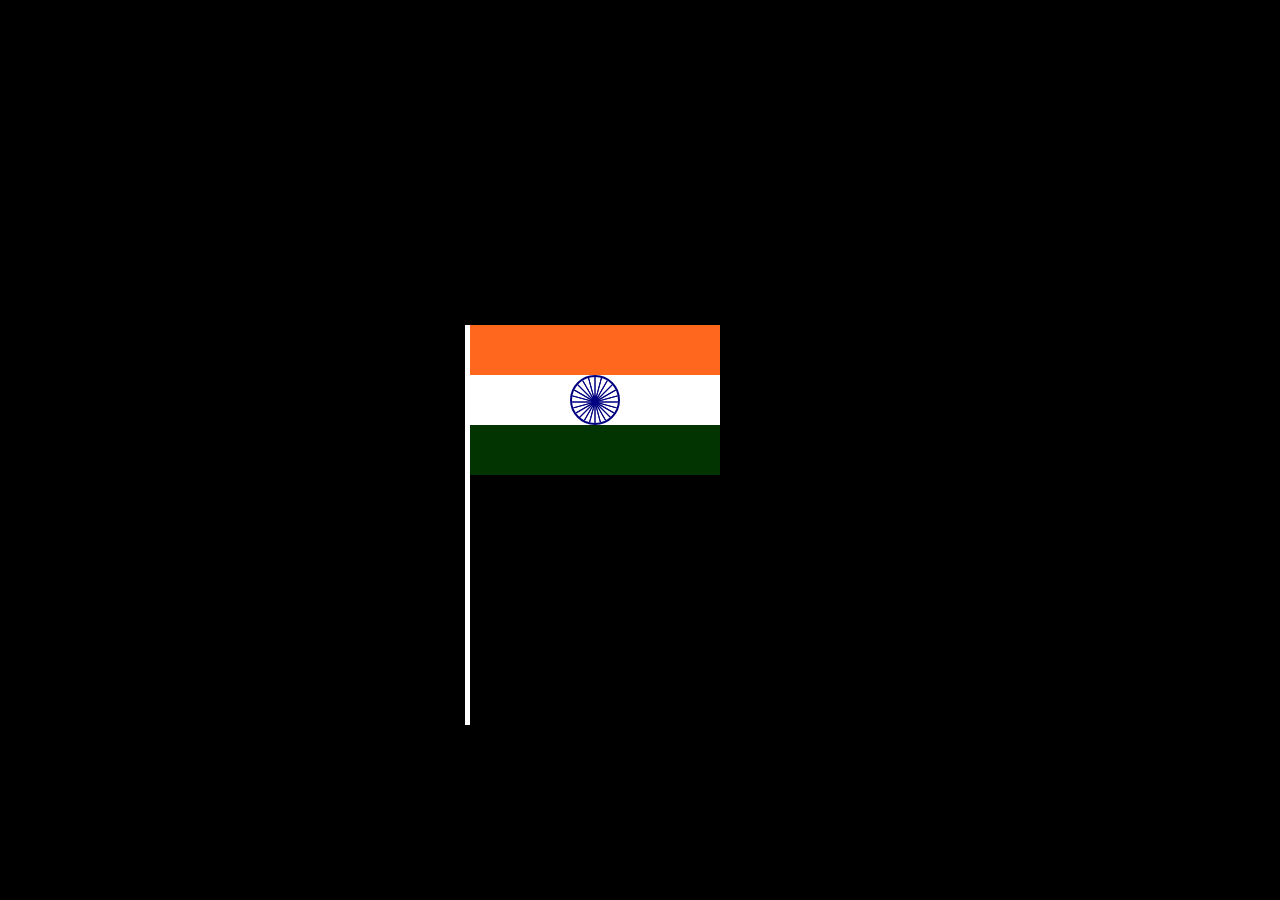
==== index.html @ 05eb75bf "Add files via upload" ====
<!DOCTYPE html>
<html lang="en">
<head>
    <meta charset="UTF-8">
    <meta name="viewport" content="width=device-width, initial-scale=1.0">
    <title>Document</title>
    <link rel="stylesheet" href="style.css">
</head>
<body>
    <div class="flag">
        <div class="pole"></div>
        <div class="cloth">
    <div class="saffron"></div>
    <div class="white">
    <div class="chakra">
    <div class="spokes">
        <span style="--i:0"></span>
        <span style="--i:1"></span>
        <span style="--i:2"></span>
        <span style="--i:3"></span>
        <span style="--i:4"></span>
        <span style="--i:5"></span>
        <span style="--i:6"></span>
        <span style="--i:7"></span>
        <span style="--i:8"></span>
        <span style="--i:9"></span>
        <span style="--i:10"></span>
        <span style="--i:11"></span>
        <span style="--i:12"></span>
        <span style="--i:13"></span>
        <span style="--i:14"></span>
        <span style="--i:15"></span>
        <span style="--i:16"></span>
        <span style="--i:17"></span>
        <span style="--i:18"></span>
        <span style="--i:19"></span>
        <span style="--i:20"></span>
        <span style="--i:21"></span>
        <span style="--i:22"></span>
        <span style="--i:23"></span>
    </div>
   </div> 
   </div>
   <div class="green"></div>
    </div>
    </div>
</body>
</html>
---- style.css ----
*{
    margin:0;
    padding:0;
    box-sizing: border-box;
}
body{
    min-height: 100vh;
    display:flex;
    justify-content: center;
    align-items: center;
    background: black;
    margin:0;
}
.flag{
    width:350px;
    height:250px;
    box-shadow:0px 10px 30px #0000;
    padding:0px 0px 100px 0px;
    margin-left:-1px;
    display:flex;
    align-items:flex-start;
}
.pole{
    width:5px;
    height:400px;
    background: white;
    margin-right:0px;
}
.cloth{
    height:150px;
    width:250px;
}
.saffron{
    height:33.33%;
    background:#ff671f;
}
.white{
    height:33.33%;
    background: white;
    display:flex;
    justify-content:center;
    align-items: center;
}
.green{
    height:33.33%;
    background: rgb(2, 52, 2);
}
.chakra{
    width:50px;
    height:50px;
    border:2px solid navy;
    border-radius: 50%;
    position:relative;
    margin:auto;
    overflow: hidden;
}
.chakra::before{
    content:"";
    width:7px;
    height:9px;
    background:navy;
    border-radius:50%;
    position:absolute;
    top:50%;
    left:50%;
    transform:translate(-50%,-50%);
}
.spokes span{
    position:absolute;
    width:1px;
    height:50px;
    background:navy;
    left: 50%;
    top:0;
    transform-origin:center;
    transform:translateX(-50%) rotate(calc(var(--i)*15deg))
}
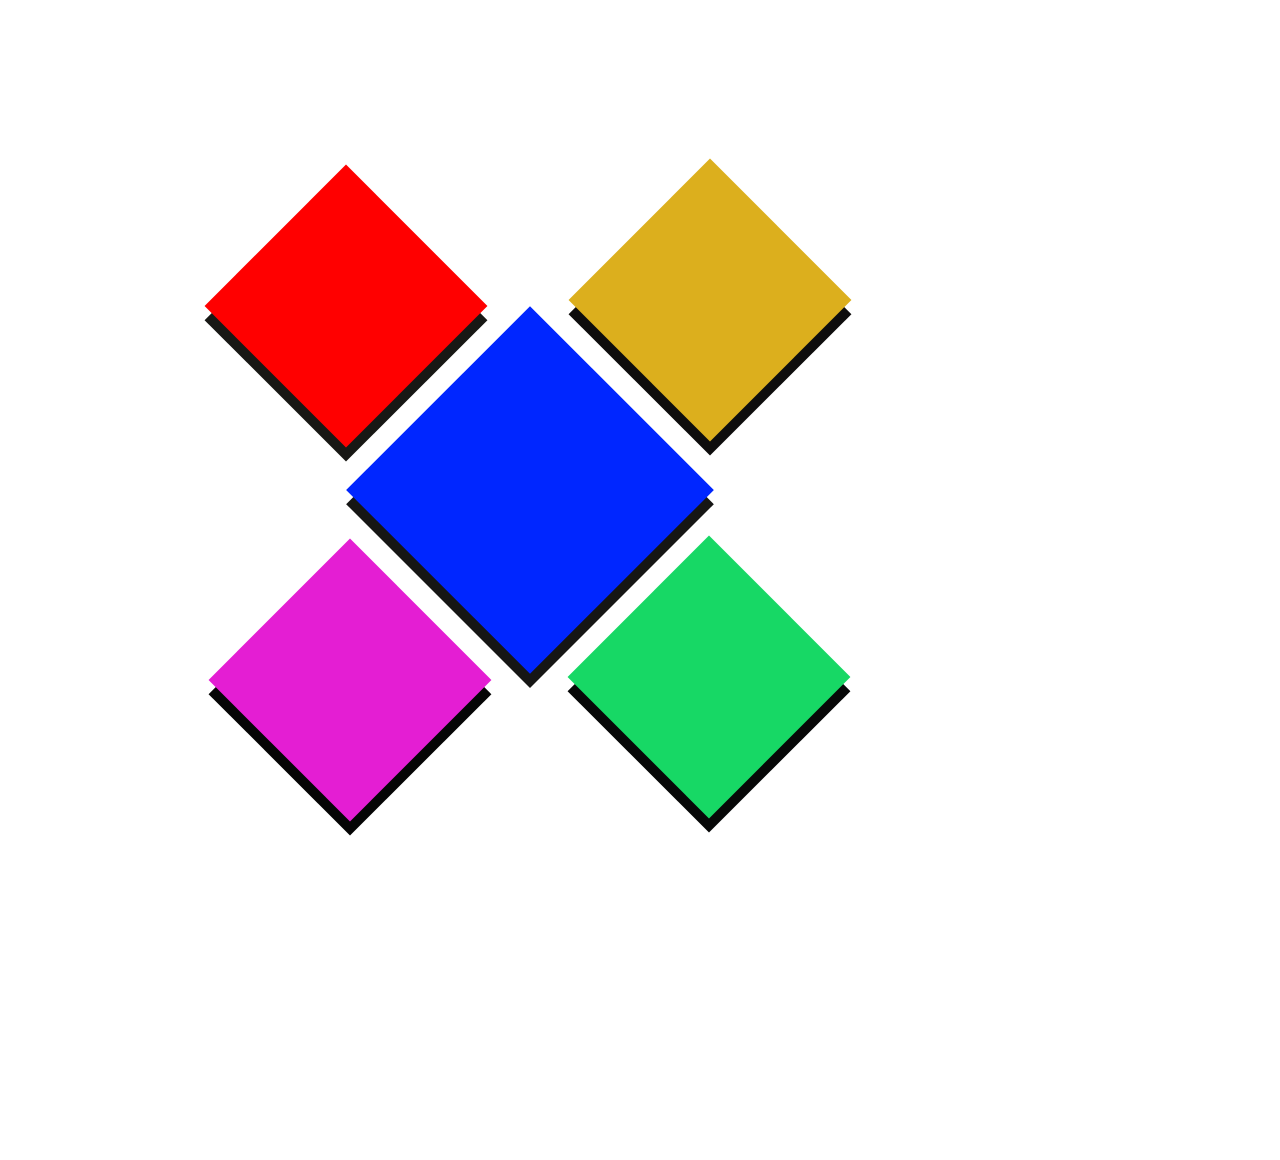
==== commit 1a7e5d0a: "Add files via upload" ====
--- a/index.html
+++ b/index.html
@@ -7,42 +7,10 @@
     <link rel="stylesheet" href="style.css">
 </head>
 <body>
-    <div class="flag">
-        <div class="pole"></div>
-        <div class="cloth">
-    <div class="saffron"></div>
-    <div class="white">
-    <div class="chakra">
-    <div class="spokes">
-        <span style="--i:0"></span>
-        <span style="--i:1"></span>
-        <span style="--i:2"></span>
-        <span style="--i:3"></span>
-        <span style="--i:4"></span>
-        <span style="--i:5"></span>
-        <span style="--i:6"></span>
-        <span style="--i:7"></span>
-        <span style="--i:8"></span>
-        <span style="--i:9"></span>
-        <span style="--i:10"></span>
-        <span style="--i:11"></span>
-        <span style="--i:12"></span>
-        <span style="--i:13"></span>
-        <span style="--i:14"></span>
-        <span style="--i:15"></span>
-        <span style="--i:16"></span>
-        <span style="--i:17"></span>
-        <span style="--i:18"></span>
-        <span style="--i:19"></span>
-        <span style="--i:20"></span>
-        <span style="--i:21"></span>
-        <span style="--i:22"></span>
-        <span style="--i:23"></span>
-    </div>
-   </div> 
-   </div>
-   <div class="green"></div>
-    </div>
-    </div>
+    <div class="container container-1"></div>
+    <div class="container container-2"></div>
+    <div class="container container-3"></div>
+    <div class="container container-4"></div>
+    <div class="container container-5"></div>
 </body>
 </html>
--- a/style.css
+++ b/style.css
@@ -3,75 +3,49 @@
     padding:0;
     box-sizing: border-box;
 }
-body{
-    min-height: 100vh;
-    display:flex;
-    justify-content: center;
-    align-items: center;
-    background: black;
-    margin:0;
+.container{
+    position:relative;
+    height:200px;
+    width:200px;
+    box-shadow: -10px 10px 10px;
+
 }
-.flag{
-    width:350px;
-    height:250px;
-    box-shadow:0px 10px 30px #0000;
-    padding:0px 0px 100px 0px;
-    margin-left:-1px;
-    display:flex;
-    align-items:flex-start;
+.container-1{
+    background-color: red;
+    transform: translate(246px,206px) rotate(45deg);
+    box-shadow: 10px 10px rgb(24, 24, 21);
+    background-image: url("https://imgs.search.brave.com/KwwJA-64hV82kn6SIHw8v5sUSNPG-wtNkbAYR2UFQ80/rs:fit:500:0:1:0/g:ce/aHR0cHM6Ly9pbWcu/bWFnbmlmaWMuY29t/L3ByZW1pdW0tcGhv/dG8vYWJzdHJhY3Qt/bmF0dXJlLWJva2Vo/LWJhY2tncm91bmQt/Ymx1ci1jb2xvcmZ1/bC1ib2tlaF8xMDI4/OTM4LTE3MzQyMS5q/cGc_c2VtdD1haXNf/aHlicmlkJnc9NzQw/JnE9ODA");
 }
-.pole{
-    width:5px;
-    height:400px;
-    background: white;
-    margin-right:0px;
+.container-2{
+    height:260px;
+    width:260px;
+    background-color: rgb(0, 38, 255);
+    transform: translate(0,60px) rotate(45deg);
+    margin:100px 0px 0px 400px;
+    box-shadow: 10px 10px rgb(22, 22, 21);
+    background-image: url("https://imgs.search.brave.com/dhszCViSvokh3Nlvbf6pPBBHQXr-UXNHKqC6olHKrM4/rs:fit:500:0:1:0/g:ce/aHR0cHM6Ly9zdGF0/aWMudmVjdGVlenku/Y29tL3N5c3RlbS9y/ZXNvdXJjZXMvdGh1/bWJuYWlscy8wNDkv/ODU1LzUzMS9zbWFs/bC9uYXR1cmUtYmFj/a2dyb3VuZC1oaWdo/LXJlc29sdXRpb24t/d2FsbHBhcGVyLWZv/ci1hLXNlcmVuZS1h/bmQtc3R1bm5pbmct/dmlldy1mcmVlLXBo/b3RvLmpwZw");
 }
-.cloth{
-    height:150px;
-    width:250px;
+
+.container-3{
+    background-color: rgb(228, 30, 211);
+    transform:translate(250px,20px) rotate(45deg);
+    box-shadow: 10px 10px rgb(5, 5, 5);
+    background-image: url("https://imgs.search.brave.com/cXCxPl_nxn43yuC8A-K2LFTF0jAl0vSAA5EjSWkclKg/rs:fit:500:0:1:0/g:ce/aHR0cHM6Ly9zdGF0/aWMudmVjdGVlenku/Y29tL3N5c3RlbS9y/ZXNvdXJjZXMvdGh1/bWJuYWlscy8wNjYv/ODExLzU1MS9zbWFs/bC9zcHJpbmctYmxv/c3NvbXMtaW4tbmF0/dXJlLXMtZ2FyZGVu/LWZsb3JhbGdyYXBo/eS1zb2Z0LWxpZ2h0/LWdyZWVuLWJhY2tn/cm91bmQtZnJlZS1w/aG90by5qcGVn");
 }
-.saffron{
-    height:33.33%;
-    background:#ff671f;
+    
+
+.container-4{
+    background-color: rgb(23, 216, 101);
+    transform: translate(609px,-183px) rotate(45deg);
+    box-shadow: 10px 10px rgb(7, 8, 8);
+    background-image: url("https://imgs.search.brave.com/AL6g0DXKjpS9oSd4qcPEHjXz2Q1V2qFKqWA69cKfxvs/rs:fit:500:0:1:0/g:ce/aHR0cHM6Ly9zdGF0/aWMudmVjdGVlenku/Y29tL3N5c3RlbS9y/ZXNvdXJjZXMvdGh1/bWJuYWlscy8wNzMv/NjEwLzMwNS9zbWFs/bC9uYXR1cmUtYmFj/a2dyb3VuZC1uYXR1/cmUtd2FsbHBhcGVy/LXNjZW5pYy1tb3Vu/dGFpbi12YWxsZXkt/d2l0aC1hLWZsb3dp/bmctcml2ZXItYXQt/c3Vuc2V0LWJhdGhl/ZC1pbi1nb2xkZW4t/bGlnaHQtZnJlZS1w/aG90by5qcGc");
 }
-.white{
-    height:33.33%;
-    background: white;
-    display:flex;
-    justify-content:center;
-    align-items: center;
+
+.container-5{
+    background-color: rgb(220, 175, 29);
+    transform: translate(610px,-760px) rotate(45deg);
+    box-shadow: 10px 10px rgb(14, 13, 13);
+    background-image: url("https://imgs.search.brave.com/JhK76JVYsGmoQNzFiq5oNaq6vGYuLaGvqXC7aPtem8c/rs:fit:500:0:1:0/g:ce/aHR0cHM6Ly9pbWcu/bWFnbmlmaWMuY29t/L3ByZW1pdW0tcGhv/dG8vc3ByaW5nLWJl/YXV0aWZ1bC1iYWNr/Z3JvdW5kLXdpdGgt/Z3JlZW4tanVpY3kt/eW91bmctZm9saWFn/ZS1lbXB0eS13b29k/ZW4tdGFibGUtbmF0/dXJlLW91dGRvb3It/bmF0dXJhbC10ZW1w/bGF0ZS13aXRoLWJl/YXV0eS1ib2tlaC1z/dW5saWdodF8xMDI4/OTM4LTY4MDI5Lmpw/Zz9zZW10PWFpc19o/eWJyaWQmdz03NDAm/cT04MA");
 }
-.green{
-    height:33.33%;
-    background: rgb(2, 52, 2);
-}
-.chakra{
-    width:50px;
-    height:50px;
-    border:2px solid navy;
-    border-radius: 50%;
-    position:relative;
-    margin:auto;
-    overflow: hidden;
-}
-.chakra::before{
-    content:"";
-    width:7px;
-    height:9px;
-    background:navy;
-    border-radius:50%;
-    position:absolute;
-    top:50%;
-    left:50%;
-    transform:translate(-50%,-50%);
-}
-.spokes span{
-    position:absolute;
-    width:1px;
-    height:50px;
-    background:navy;
-    left: 50%;
-    top:0;
-    transform-origin:center;
-    transform:translateX(-50%) rotate(calc(var(--i)*15deg))
-}+ 
+
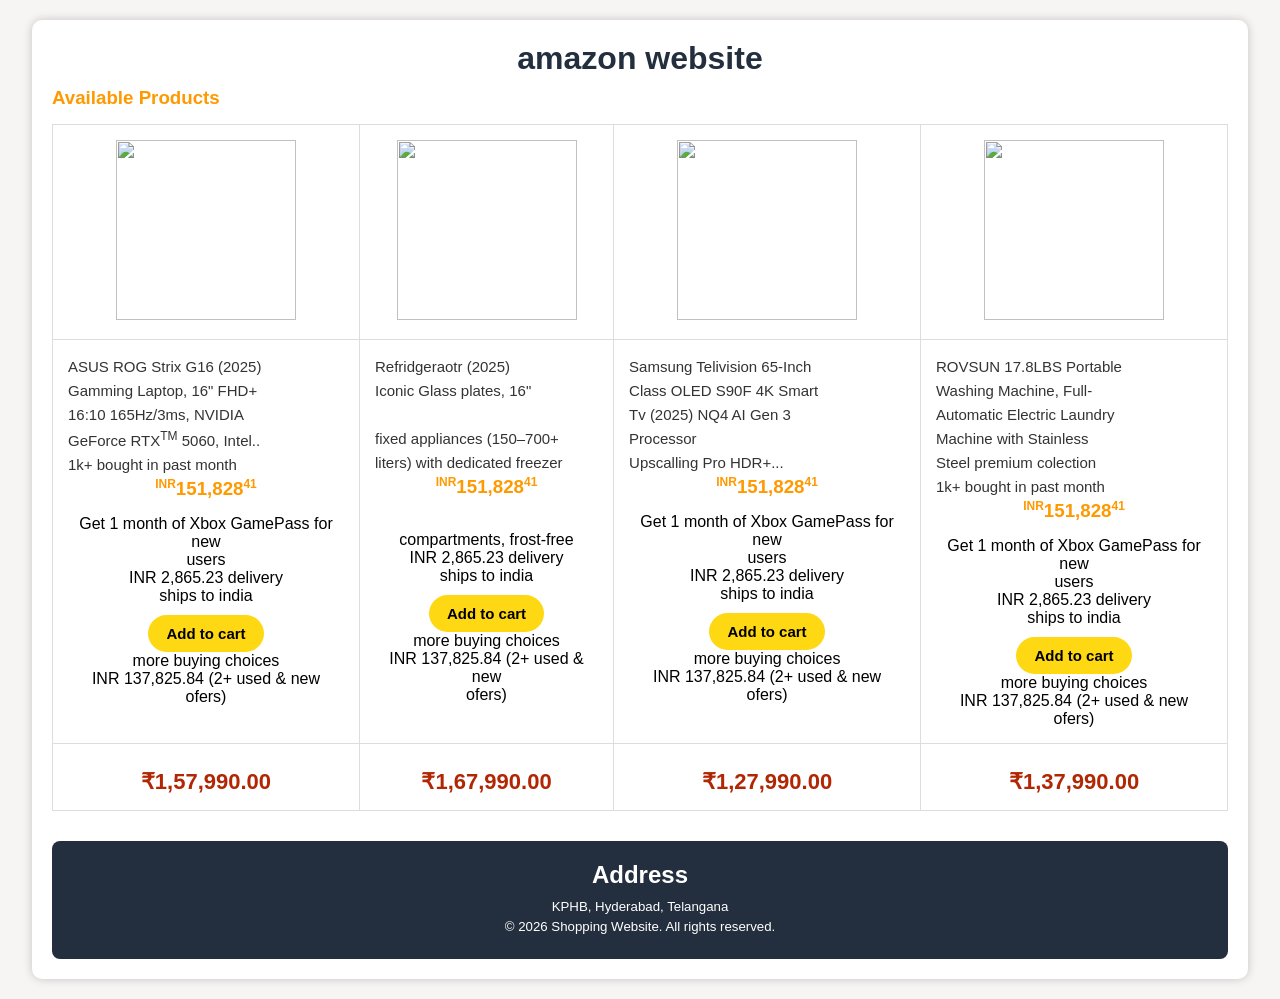
==== commit ee19ce7b: "Add files via upload" ====
--- a/index.html
+++ b/index.html
@@ -3,14 +3,101 @@
 <head>
     <meta charset="UTF-8">
     <meta name="viewport" content="width=device-width, initial-scale=1.0">
-    <title>Document</title>
+    <title>amazon website</title>
     <link rel="stylesheet" href="style.css">
 </head>
 <body>
-    <div class="container container-1"></div>
-    <div class="container container-2"></div>
-    <div class="container container-3"></div>
-    <div class="container container-4"></div>
-    <div class="container container-5"></div>
+    <div class="container">
+    <h1>amazon website</h1>
+    <h3>Available Products</h3>
+    <table>
+        <div class="product-card">
+        <tr>
+            <td><img src="https://imgs.search.brave.com/KGhxT1FyTaSBC1Ak-tLK9TC_voEqGzHbsbpwRnIxwJE/rs:fit:500:0:1:0/g:ce/aHR0cHM6Ly93d3cu/OTEtaW1nLmNvbS9w/aWN0dXJlcy9sYXB0/b3BzL2FjZXIvYWNl/ci1hMzI1LTQyLXVu/LTM0cXNpLTAwMS0x/NjQ1NzEtdjEtbGFy/Z2UtMi5qcGc_dHI9/aC0xODAsYy1hdF9t/YXgscS03MCx0LXRy/dWU" height="150px" width="150px"></td>
+            <td><img src="https://imgs.search.brave.com/tJeywFwU-LlFbMMh9W9am83Rpdh-OFwqnCRByUw-bFo/rs:fit:500:0:1:0/g:ce/aHR0cHM6Ly9oYXZl/bGxzLmNvbS9tZWRp/YS9jYXRhbG9nL3By/b2R1Y3QvY2FjaGUv/YmViYjU1NmNjYWEw/NDIzNjI2MWQ4YmE1/Njc2ZGRmNGQvZy9s/L2dsZGMyNDNzZGJ0/MmdjXzRfXzEuanBn" height="150px" width="150px"></td>
+            <td><img src="https://imgs.search.brave.com/a_V1GHlPxQbokZsBKggIlnY51OUMuNNPGB2U1Yx7aDw/rs:fit:500:0:1:0/g:ce/aHR0cHM6Ly90My5m/dGNkbi5uZXQvanBn/LzA1LzM2LzE1LzAy/LzM2MF9GXzUzNjE1/MDI1NF85NzNyYUg0/RW5iUm81eXFDc0Na/eFRoZ2xxdTAzSDRs/VS5qcGc" height="150px" width="150px"></td>
+            <td><img src="https://imgs.search.brave.com/h_w4OrTuGgHoxri7QXLzf5EXg1k9Vdo9JD9Il9LyQRI/rs:fit:500:0:1:0/g:ce/aHR0cHM6Ly9pbWcu/bWFnbmlmaWMuY29t/L3ByZW1pdW0tdmVj/dG9yL2F1dG9tYXRp/Yy1vcGVuLXdhc2hp/bmctbWFjaGluZS13/aXRoLXBpbGUtd2hp/dGUtdGVycnktdG93/ZWxzXzczMTI2LTMz/MC5qcGc_c2VtdD1h/aXNfdGVzdF9iJnc9/NzQwJnE9ODA" height="150px" width="150px"></td>
+        </tr>
+        </div>
+        <tr>
+            <td><p>ASUS ROG Strix G16 (2025)<br>
+            Gamming Laptop, 16" FHD+<br>
+            16:10 165Hz/3ms, NVIDIA<br>
+            GeForce RTX<sup>TM</sup> 5060, Intel..<br>
+            1k+ bought in past month<br>
+            <h3><sup>INR</sup>151,828<sup>41</sup></h3>
+            Get 1 month of Xbox GamePass for new<br>
+            users<br>
+            INR 2,865.23 delivery<br>
+            ships to india<br>
+            <button>Add to cart</button><br>
+            more buying choices<br>
+            INR 137,825.84 (2+ used & new<br>
+            ofers)</p>
+            </td>
+            <td><p>Refridgeraotr (2025)<br>
+            Iconic Glass plates, 16"<br>
+            <br>
+            fixed appliances (150–700+<br>
+            liters) with dedicated freezer<br>
+            <h3><sup>INR</sup>151,828<sup>41</sup></h3><br>
+            compartments, frost-free<br>
+            INR 2,865.23 delivery<br>
+            ships to india<br>
+            <button>Add to cart</button><br>
+            more buying choices<br>
+            INR 137,825.84 (2+ used & new<br>
+            ofers)</p>
+            </td>
+            <td><p>Samsung Telivision 65-Inch<br>
+            Class OLED S90F 4K Smart<br>
+            Tv (2025) NQ4 AI Gen 3<br>
+            Processor<br>
+            Upscalling Pro HDR+...<br>
+            <h3><sup>INR</sup>151,828<sup>41</sup></h3>
+            Get 1 month of Xbox GamePass for new<br>
+            users<br>
+            INR 2,865.23 delivery<br>
+            ships to india<br>
+            <button>Add to cart</button><br>
+            more buying choices<br>
+            INR 137,825.84 (2+ used & new<br>
+            ofers)</p>
+            </td>
+            <td><p>ROVSUN 17.8LBS Portable<br>
+            Washing Machine, Full-<br>
+            Automatic Electric Laundry<br>
+            Machine with Stainless<br>
+            Steel premium colection<br>
+            1k+ bought in past month<br>
+            <h3><sup>INR</sup>151,828<sup>41</sup></h3>
+            Get 1 month of Xbox GamePass for new<br>
+            users<br>
+            INR 2,865.23 delivery<br>
+            ships to india<br>
+            <button>Add to cart</button><br>
+            more buying choices<br>
+            INR 137,825.84 (2+ used & new<br>
+            ofers)</p>
+            </td>
+            
+        </tr>
+        <tr>
+            <td><h4>₹1,57,990.00</h4></td>
+            <td><h4>₹1,67,990.00</h4></td>
+            <td><h4>₹1,27,990.00</h4></td>
+            <td><h4>₹1,37,990.00</h4></td>
+        </tr>        
+    </table>
+    </section>
+    <center>
+    <section id="Address">
+            <h1>Address</h1>
+            <h5>KPHB, Hyderabad, Telangana</h5>
+            <h5>&copy; 2026 Shopping Website. All rights reserved. </h5>    
+    </section>
+    </center>
+    </div>
+
 </body>
 </html>
--- a/style.css
+++ b/style.css
@@ -1,51 +1,91 @@
 *{
     margin:0;
     padding:0;
-    box-sizing: border-box;
+    box-sizing:border-box;
+    font-family:Arial, Helvetica, sans-serif;
+}
+body{
+    background:#f7f5f4;
 }
 .container{
-    position:relative;
-    height:200px;
-    width:200px;
-    box-shadow: -10px 10px 10px;
-
+    width:95%;
+    margin:20px auto;
+    background:white;
+    padding:20px;
+    border-radius:10px;
+    box-shadow:0 0 10px rgba(0,0,0,0.2);
 }
-.container-1{
-    background-color: red;
-    transform: translate(246px,206px) rotate(45deg);
-    box-shadow: 10px 10px rgb(24, 24, 21);
-    background-image: url("https://imgs.search.brave.com/KwwJA-64hV82kn6SIHw8v5sUSNPG-wtNkbAYR2UFQ80/rs:fit:500:0:1:0/g:ce/aHR0cHM6Ly9pbWcu/bWFnbmlmaWMuY29t/L3ByZW1pdW0tcGhv/dG8vYWJzdHJhY3Qt/bmF0dXJlLWJva2Vo/LWJhY2tncm91bmQt/Ymx1ci1jb2xvcmZ1/bC1ib2tlaF8xMDI4/OTM4LTE3MzQyMS5q/cGc_c2VtdD1haXNf/aHlicmlkJnc9NzQw/JnE9ODA");
+h1{
+    text-align:center;
+    color:#232f3e;
+    margin-bottom:10px;
 }
-.container-2{
-    height:260px;
-    width:260px;
-    background-color: rgb(0, 38, 255);
-    transform: translate(0,60px) rotate(45deg);
-    margin:100px 0px 0px 400px;
-    box-shadow: 10px 10px rgb(22, 22, 21);
-    background-image: url("https://imgs.search.brave.com/dhszCViSvokh3Nlvbf6pPBBHQXr-UXNHKqC6olHKrM4/rs:fit:500:0:1:0/g:ce/aHR0cHM6Ly9zdGF0/aWMudmVjdGVlenku/Y29tL3N5c3RlbS9y/ZXNvdXJjZXMvdGh1/bWJuYWlscy8wNDkv/ODU1LzUzMS9zbWFs/bC9uYXR1cmUtYmFj/a2dyb3VuZC1oaWdo/LXJlc29sdXRpb24t/d2FsbHBhcGVyLWZv/ci1hLXNlcmVuZS1h/bmQtc3R1bm5pbmct/dmlldy1mcmVlLXBo/b3RvLmpwZw");
+h3{
+    color:#ff9900;
+    margin-bottom:15px;
 }
-
-.container-3{
-    background-color: rgb(228, 30, 211);
-    transform:translate(250px,20px) rotate(45deg);
-    box-shadow: 10px 10px rgb(5, 5, 5);
-    background-image: url("https://imgs.search.brave.com/cXCxPl_nxn43yuC8A-K2LFTF0jAl0vSAA5EjSWkclKg/rs:fit:500:0:1:0/g:ce/aHR0cHM6Ly9zdGF0/aWMudmVjdGVlenku/Y29tL3N5c3RlbS9y/ZXNvdXJjZXMvdGh1/bWJuYWlscy8wNjYv/ODExLzU1MS9zbWFs/bC9zcHJpbmctYmxv/c3NvbXMtaW4tbmF0/dXJlLXMtZ2FyZGVu/LWZsb3JhbGdyYXBo/eS1zb2Z0LWxpZ2h0/LWdyZWVuLWJhY2tn/cm91bmQtZnJlZS1w/aG90by5qcGVn");
+table{
+    width:100%;
+    border-collapse:collapse;
+    text-align:center;
 }
-    
-
-.container-4{
-    background-color: rgb(23, 216, 101);
-    transform: translate(609px,-183px) rotate(45deg);
-    box-shadow: 10px 10px rgb(7, 8, 8);
-    background-image: url("https://imgs.search.brave.com/AL6g0DXKjpS9oSd4qcPEHjXz2Q1V2qFKqWA69cKfxvs/rs:fit:500:0:1:0/g:ce/aHR0cHM6Ly9zdGF0/aWMudmVjdGVlenku/Y29tL3N5c3RlbS9y/ZXNvdXJjZXMvdGh1/bWJuYWlscy8wNzMv/NjEwLzMwNS9zbWFs/bC9uYXR1cmUtYmFj/a2dyb3VuZC1uYXR1/cmUtd2FsbHBhcGVy/LXNjZW5pYy1tb3Vu/dGFpbi12YWxsZXkt/d2l0aC1hLWZsb3dp/bmctcml2ZXItYXQt/c3Vuc2V0LWJhdGhl/ZC1pbi1nb2xkZW4t/bGlnaHQtZnJlZS1w/aG90by5qcGc");
+td{
+    padding:15px;
+    vertical-align:top;
+    border:1px solid #ddd;
+    background:#fff;
 }
-
-.container-5{
-    background-color: rgb(220, 175, 29);
-    transform: translate(610px,-760px) rotate(45deg);
-    box-shadow: 10px 10px rgb(14, 13, 13);
-    background-image: url("https://imgs.search.brave.com/JhK76JVYsGmoQNzFiq5oNaq6vGYuLaGvqXC7aPtem8c/rs:fit:500:0:1:0/g:ce/aHR0cHM6Ly9pbWcu/bWFnbmlmaWMuY29t/L3ByZW1pdW0tcGhv/dG8vc3ByaW5nLWJl/YXV0aWZ1bC1iYWNr/Z3JvdW5kLXdpdGgt/Z3JlZW4tanVpY3kt/eW91bmctZm9saWFn/ZS1lbXB0eS13b29k/ZW4tdGFibGUtbmF0/dXJlLW91dGRvb3It/bmF0dXJhbC10ZW1w/bGF0ZS13aXRoLWJl/YXV0eS1ib2tlaC1z/dW5saWdodF8xMDI4/OTM4LTY4MDI5Lmpw/Zz9zZW10PWFpc19o/eWJyaWQmdz03NDAm/cT04MA");
+img{
+    width:180px;
+    height:180px;
+    object-fit:contain;
+    transition:0.3s;
 }
- 
-
+img:hover{
+    transform:scale(1.08);
+}
+p{
+    text-align:left;
+    line-height:1.6;
+    color:#333;
+    font-size:15px;
+}
+h4{
+    color:#B12704;
+    font-size:22px;
+    margin-top:10px;
+}
+button{
+    margin-top:10px;
+    padding:10px 18px;
+    background:#FFD814;
+    border:none;
+    border-radius:20px;
+    cursor:pointer;
+    font-size:15px;
+    font-weight:bold;
+}
+button:hover{
+    background:#F7CA00;
+}
+section{
+    margin-top:30px;
+    padding:20px;
+    background:#232f3e;
+    color:white;
+    border-radius:8px;
+}
+section h1{
+    color:white;
+    margin-bottom:10px;
+}
+section h5{
+    font-weight:normal;
+    margin:5px 0;
+}
+sup{
+    font-size:12px;
+}
+tr:hover td{
+    background:#fafafa;
+}
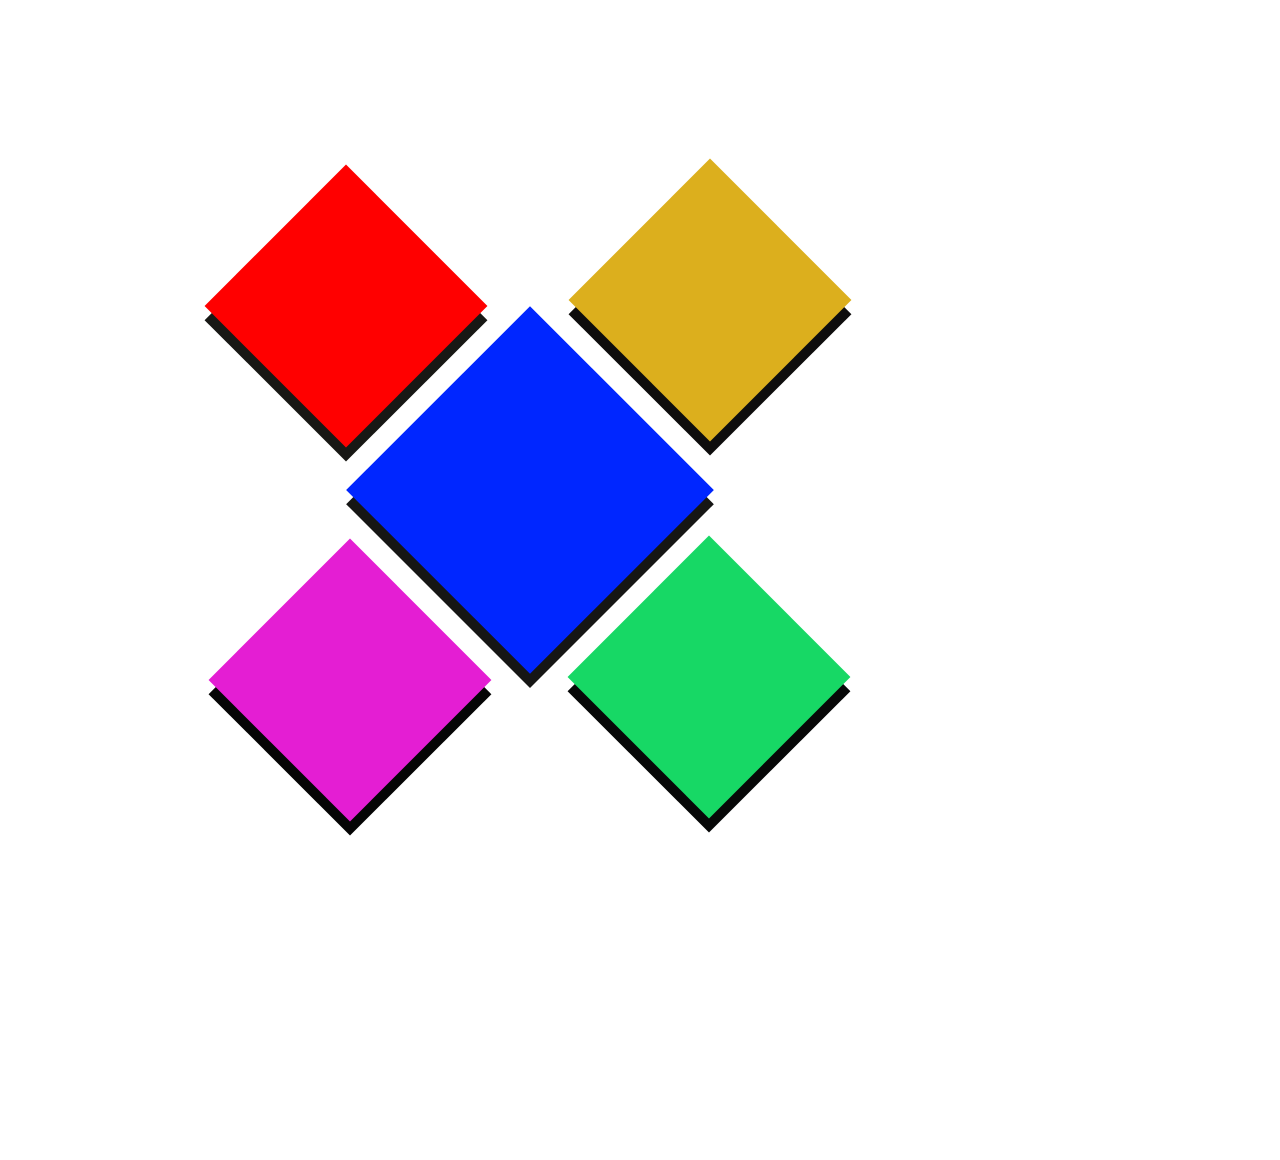
==== commit 68afd6bc: "task" ====
--- a/index.html
+++ b/index.html
@@ -3,101 +3,14 @@
 <head>
     <meta charset="UTF-8">
     <meta name="viewport" content="width=device-width, initial-scale=1.0">
-    <title>amazon website</title>
+    <title>Document</title>
     <link rel="stylesheet" href="style.css">
 </head>
 <body>
-    <div class="container">
-    <h1>amazon website</h1>
-    <h3>Available Products</h3>
-    <table>
-        <div class="product-card">
-        <tr>
-            <td><img src="https://imgs.search.brave.com/KGhxT1FyTaSBC1Ak-tLK9TC_voEqGzHbsbpwRnIxwJE/rs:fit:500:0:1:0/g:ce/aHR0cHM6Ly93d3cu/OTEtaW1nLmNvbS9w/aWN0dXJlcy9sYXB0/b3BzL2FjZXIvYWNl/ci1hMzI1LTQyLXVu/LTM0cXNpLTAwMS0x/NjQ1NzEtdjEtbGFy/Z2UtMi5qcGc_dHI9/aC0xODAsYy1hdF9t/YXgscS03MCx0LXRy/dWU" height="150px" width="150px"></td>
-            <td><img src="https://imgs.search.brave.com/tJeywFwU-LlFbMMh9W9am83Rpdh-OFwqnCRByUw-bFo/rs:fit:500:0:1:0/g:ce/aHR0cHM6Ly9oYXZl/bGxzLmNvbS9tZWRp/YS9jYXRhbG9nL3By/b2R1Y3QvY2FjaGUv/YmViYjU1NmNjYWEw/NDIzNjI2MWQ4YmE1/Njc2ZGRmNGQvZy9s/L2dsZGMyNDNzZGJ0/MmdjXzRfXzEuanBn" height="150px" width="150px"></td>
-            <td><img src="https://imgs.search.brave.com/a_V1GHlPxQbokZsBKggIlnY51OUMuNNPGB2U1Yx7aDw/rs:fit:500:0:1:0/g:ce/aHR0cHM6Ly90My5m/dGNkbi5uZXQvanBn/LzA1LzM2LzE1LzAy/LzM2MF9GXzUzNjE1/MDI1NF85NzNyYUg0/RW5iUm81eXFDc0Na/eFRoZ2xxdTAzSDRs/VS5qcGc" height="150px" width="150px"></td>
-            <td><img src="https://imgs.search.brave.com/h_w4OrTuGgHoxri7QXLzf5EXg1k9Vdo9JD9Il9LyQRI/rs:fit:500:0:1:0/g:ce/aHR0cHM6Ly9pbWcu/bWFnbmlmaWMuY29t/L3ByZW1pdW0tdmVj/dG9yL2F1dG9tYXRp/Yy1vcGVuLXdhc2hp/bmctbWFjaGluZS13/aXRoLXBpbGUtd2hp/dGUtdGVycnktdG93/ZWxzXzczMTI2LTMz/MC5qcGc_c2VtdD1h/aXNfdGVzdF9iJnc9/NzQwJnE9ODA" height="150px" width="150px"></td>
-        </tr>
-        </div>
-        <tr>
-            <td><p>ASUS ROG Strix G16 (2025)<br>
-            Gamming Laptop, 16" FHD+<br>
-            16:10 165Hz/3ms, NVIDIA<br>
-            GeForce RTX<sup>TM</sup> 5060, Intel..<br>
-            1k+ bought in past month<br>
-            <h3><sup>INR</sup>151,828<sup>41</sup></h3>
-            Get 1 month of Xbox GamePass for new<br>
-            users<br>
-            INR 2,865.23 delivery<br>
-            ships to india<br>
-            <button>Add to cart</button><br>
-            more buying choices<br>
-            INR 137,825.84 (2+ used & new<br>
-            ofers)</p>
-            </td>
-            <td><p>Refridgeraotr (2025)<br>
-            Iconic Glass plates, 16"<br>
-            <br>
-            fixed appliances (150–700+<br>
-            liters) with dedicated freezer<br>
-            <h3><sup>INR</sup>151,828<sup>41</sup></h3><br>
-            compartments, frost-free<br>
-            INR 2,865.23 delivery<br>
-            ships to india<br>
-            <button>Add to cart</button><br>
-            more buying choices<br>
-            INR 137,825.84 (2+ used & new<br>
-            ofers)</p>
-            </td>
-            <td><p>Samsung Telivision 65-Inch<br>
-            Class OLED S90F 4K Smart<br>
-            Tv (2025) NQ4 AI Gen 3<br>
-            Processor<br>
-            Upscalling Pro HDR+...<br>
-            <h3><sup>INR</sup>151,828<sup>41</sup></h3>
-            Get 1 month of Xbox GamePass for new<br>
-            users<br>
-            INR 2,865.23 delivery<br>
-            ships to india<br>
-            <button>Add to cart</button><br>
-            more buying choices<br>
-            INR 137,825.84 (2+ used & new<br>
-            ofers)</p>
-            </td>
-            <td><p>ROVSUN 17.8LBS Portable<br>
-            Washing Machine, Full-<br>
-            Automatic Electric Laundry<br>
-            Machine with Stainless<br>
-            Steel premium colection<br>
-            1k+ bought in past month<br>
-            <h3><sup>INR</sup>151,828<sup>41</sup></h3>
-            Get 1 month of Xbox GamePass for new<br>
-            users<br>
-            INR 2,865.23 delivery<br>
-            ships to india<br>
-            <button>Add to cart</button><br>
-            more buying choices<br>
-            INR 137,825.84 (2+ used & new<br>
-            ofers)</p>
-            </td>
-            
-        </tr>
-        <tr>
-            <td><h4>₹1,57,990.00</h4></td>
-            <td><h4>₹1,67,990.00</h4></td>
-            <td><h4>₹1,27,990.00</h4></td>
-            <td><h4>₹1,37,990.00</h4></td>
-        </tr>        
-    </table>
-    </section>
-    <center>
-    <section id="Address">
-            <h1>Address</h1>
-            <h5>KPHB, Hyderabad, Telangana</h5>
-            <h5>&copy; 2026 Shopping Website. All rights reserved. </h5>    
-    </section>
-    </center>
-    </div>
-
+    <div class="container container-1"></div>
+    <div class="container container-2"></div>
+    <div class="container container-3"></div>
+    <div class="container container-4"></div>
+    <div class="container container-5"></div>
 </body>
 </html>
--- a/style.css
+++ b/style.css
@@ -1,91 +1,51 @@
 *{
     margin:0;
     padding:0;
-    box-sizing:border-box;
-    font-family:Arial, Helvetica, sans-serif;
-}
-body{
-    background:#f7f5f4;
+    box-sizing: border-box;
 }
 .container{
-    width:95%;
-    margin:20px auto;
-    background:white;
-    padding:20px;
-    border-radius:10px;
-    box-shadow:0 0 10px rgba(0,0,0,0.2);
+    position:relative;
+    height:200px;
+    width:200px;
+    box-shadow: -10px 10px 10px;
+
 }
-h1{
-    text-align:center;
-    color:#232f3e;
-    margin-bottom:10px;
+.container-1{
+    background-color: red;
+    transform: translate(246px,206px) rotate(45deg);
+    box-shadow: 10px 10px rgb(24, 24, 21);
+    background-image: url("https://imgs.search.brave.com/KwwJA-64hV82kn6SIHw8v5sUSNPG-wtNkbAYR2UFQ80/rs:fit:500:0:1:0/g:ce/aHR0cHM6Ly9pbWcu/bWFnbmlmaWMuY29t/L3ByZW1pdW0tcGhv/dG8vYWJzdHJhY3Qt/bmF0dXJlLWJva2Vo/LWJhY2tncm91bmQt/Ymx1ci1jb2xvcmZ1/bC1ib2tlaF8xMDI4/OTM4LTE3MzQyMS5q/cGc_c2VtdD1haXNf/aHlicmlkJnc9NzQw/JnE9ODA");
 }
-h3{
-    color:#ff9900;
-    margin-bottom:15px;
+.container-2{
+    height:260px;
+    width:260px;
+    background-color: rgb(0, 38, 255);
+    transform: translate(0,60px) rotate(45deg);
+    margin:100px 0px 0px 400px;
+    box-shadow: 10px 10px rgb(22, 22, 21);
+    background-image: url("https://imgs.search.brave.com/dhszCViSvokh3Nlvbf6pPBBHQXr-UXNHKqC6olHKrM4/rs:fit:500:0:1:0/g:ce/aHR0cHM6Ly9zdGF0/aWMudmVjdGVlenku/Y29tL3N5c3RlbS9y/ZXNvdXJjZXMvdGh1/bWJuYWlscy8wNDkv/ODU1LzUzMS9zbWFs/bC9uYXR1cmUtYmFj/a2dyb3VuZC1oaWdo/LXJlc29sdXRpb24t/d2FsbHBhcGVyLWZv/ci1hLXNlcmVuZS1h/bmQtc3R1bm5pbmct/dmlldy1mcmVlLXBo/b3RvLmpwZw");
 }
-table{
-    width:100%;
-    border-collapse:collapse;
-    text-align:center;
+
+.container-3{
+    background-color: rgb(228, 30, 211);
+    transform:translate(250px,20px) rotate(45deg);
+    box-shadow: 10px 10px rgb(5, 5, 5);
+    background-image: url("https://imgs.search.brave.com/cXCxPl_nxn43yuC8A-K2LFTF0jAl0vSAA5EjSWkclKg/rs:fit:500:0:1:0/g:ce/aHR0cHM6Ly9zdGF0/aWMudmVjdGVlenku/Y29tL3N5c3RlbS9y/ZXNvdXJjZXMvdGh1/bWJuYWlscy8wNjYv/ODExLzU1MS9zbWFs/bC9zcHJpbmctYmxv/c3NvbXMtaW4tbmF0/dXJlLXMtZ2FyZGVu/LWZsb3JhbGdyYXBo/eS1zb2Z0LWxpZ2h0/LWdyZWVuLWJhY2tn/cm91bmQtZnJlZS1w/aG90by5qcGVn");
 }
-td{
-    padding:15px;
-    vertical-align:top;
-    border:1px solid #ddd;
-    background:#fff;
+    
+
+.container-4{
+    background-color: rgb(23, 216, 101);
+    transform: translate(609px,-183px) rotate(45deg);
+    box-shadow: 10px 10px rgb(7, 8, 8);
+    background-image: url("https://imgs.search.brave.com/AL6g0DXKjpS9oSd4qcPEHjXz2Q1V2qFKqWA69cKfxvs/rs:fit:500:0:1:0/g:ce/aHR0cHM6Ly9zdGF0/aWMudmVjdGVlenku/Y29tL3N5c3RlbS9y/ZXNvdXJjZXMvdGh1/bWJuYWlscy8wNzMv/NjEwLzMwNS9zbWFs/bC9uYXR1cmUtYmFj/a2dyb3VuZC1uYXR1/cmUtd2FsbHBhcGVy/LXNjZW5pYy1tb3Vu/dGFpbi12YWxsZXkt/d2l0aC1hLWZsb3dp/bmctcml2ZXItYXQt/c3Vuc2V0LWJhdGhl/ZC1pbi1nb2xkZW4t/bGlnaHQtZnJlZS1w/aG90by5qcGc");
 }
-img{
-    width:180px;
-    height:180px;
-    object-fit:contain;
-    transition:0.3s;
+
+.container-5{
+    background-color: rgb(220, 175, 29);
+    transform: translate(610px,-760px) rotate(45deg);
+    box-shadow: 10px 10px rgb(14, 13, 13);
+    background-image: url("https://imgs.search.brave.com/JhK76JVYsGmoQNzFiq5oNaq6vGYuLaGvqXC7aPtem8c/rs:fit:500:0:1:0/g:ce/aHR0cHM6Ly9pbWcu/bWFnbmlmaWMuY29t/L3ByZW1pdW0tcGhv/dG8vc3ByaW5nLWJl/YXV0aWZ1bC1iYWNr/Z3JvdW5kLXdpdGgt/Z3JlZW4tanVpY3kt/eW91bmctZm9saWFn/ZS1lbXB0eS13b29k/ZW4tdGFibGUtbmF0/dXJlLW91dGRvb3It/bmF0dXJhbC10ZW1w/bGF0ZS13aXRoLWJl/YXV0eS1ib2tlaC1z/dW5saWdodF8xMDI4/OTM4LTY4MDI5Lmpw/Zz9zZW10PWFpc19o/eWJyaWQmdz03NDAm/cT04MA");
 }
-img:hover{
-    transform:scale(1.08);
-}
-p{
-    text-align:left;
-    line-height:1.6;
-    color:#333;
-    font-size:15px;
-}
-h4{
-    color:#B12704;
-    font-size:22px;
-    margin-top:10px;
-}
-button{
-    margin-top:10px;
-    padding:10px 18px;
-    background:#FFD814;
-    border:none;
-    border-radius:20px;
-    cursor:pointer;
-    font-size:15px;
-    font-weight:bold;
-}
-button:hover{
-    background:#F7CA00;
-}
-section{
-    margin-top:30px;
-    padding:20px;
-    background:#232f3e;
-    color:white;
-    border-radius:8px;
-}
-section h1{
-    color:white;
-    margin-bottom:10px;
-}
-section h5{
-    font-weight:normal;
-    margin:5px 0;
-}
-sup{
-    font-size:12px;
-}
-tr:hover td{
-    background:#fafafa;
-}+ 
+
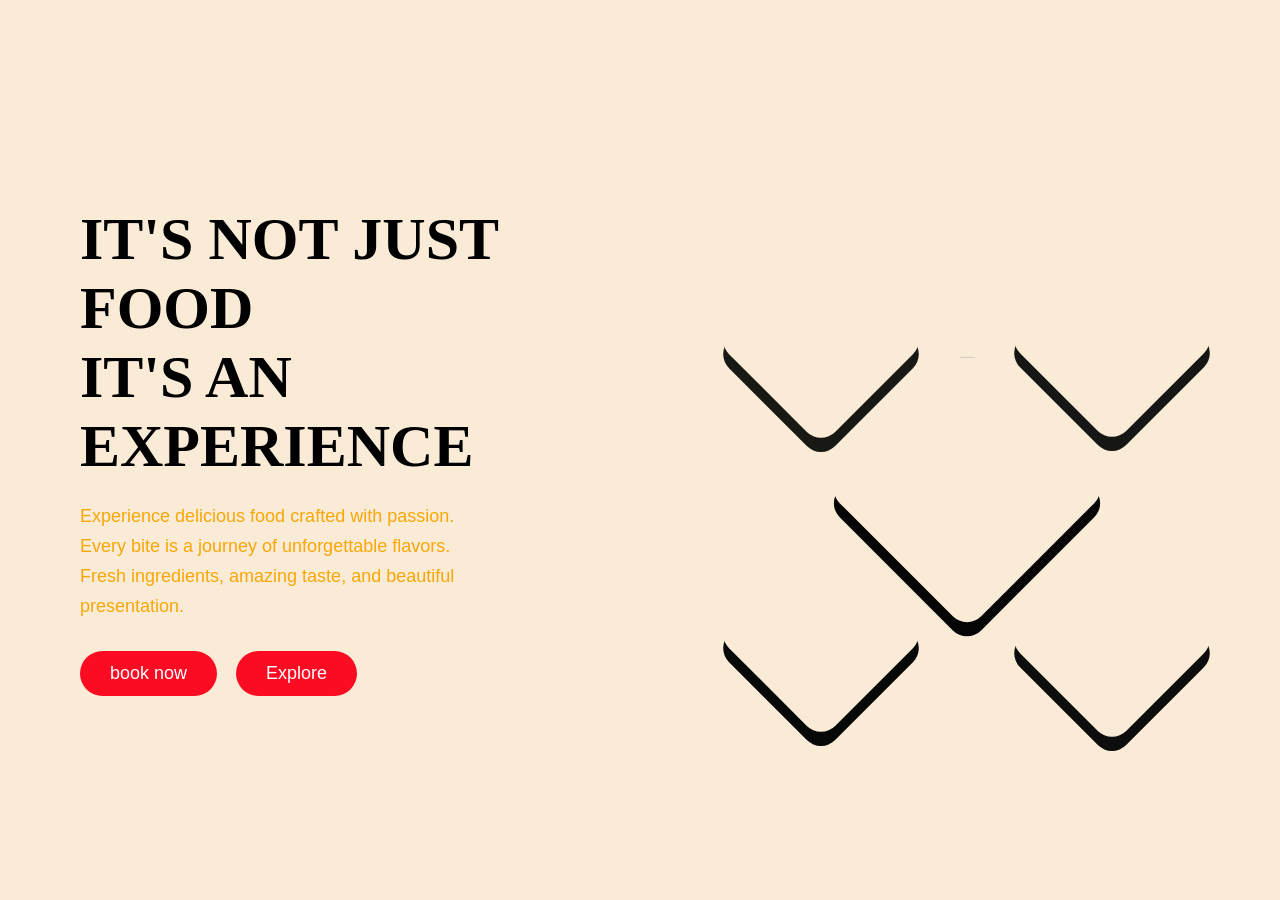
==== commit 1b190ae9: "Add files via upload" ====
--- a/index.html
+++ b/index.html
@@ -7,10 +7,35 @@
     <link rel="stylesheet" href="style.css">
 </head>
 <body>
-    <div class="container container-1"></div>
-    <div class="container container-2"></div>
-    <div class="container container-3"></div>
-    <div class="container container-4"></div>
-    <div class="container container-5"></div>
+    
+        <div class="main">
+            <div class="left">
+        <h1>IT'S NOT JUST FOOD<br>
+            IT'S AN EXPERIENCE</h1>
+            <p>Experience delicious food crafted with passion.<br>
+            Every bite is a journey of unforgettable flavors.<br>
+            Fresh ingredients, amazing taste, and beautiful<br>presentation.</p>
+            <button>book now</button>
+            <button>Explore</button>
+        </div>    
+
+    <div class="right">
+    <div class="container container-1">
+        <img src="https://imgs.search.brave.com/3OL4tAoxtVO6ShkFUnf6_7lIT_fi21fOrU0vCJKDtbI/rs:fit:500:0:1:0/g:ce/aHR0cHM6Ly9tZWRp/YS5nZXR0eWltYWdl/cy5jb20vaWQvNDk4/NDI4ODgxL3Bob3Rv/L2ZsYXRicmVhZC1w/aXp6YS5qcGc_cz02/MTJ4NjEyJnc9MCZr/PTIwJmM9Vk1MbGhG/NlJzaG53aER4TEMx/ai1tSDR0bE5NRHlP/SXpZbVV1anUyVE01/RT0">
+    </div>
+    <div class="container container-2">
+        <img src="https://imgs.search.brave.com/x5V44fCecnZXSZ4SPum6IbSSteuG_vsD2aAkBx4Blxc/rs:fit:500:0:1:0/g:ce/aHR0cHM6Ly9zdGF0/aWMudmVjdGVlenku/Y29tL3N5c3RlbS9y/ZXNvdXJjZXMvdGh1/bWJuYWlscy8wMjYv/Nzk3LzU0Ni9zbWFs/bC9kb3VibGUtaGFt/YnVyZ2VyLWlzb2xh/dGVkLW9uLXdoaXRl/LWJhY2tncm91bmQt/ZnJlc2gtYnVyZ2Vy/LWZhc3QtZm9vZC13/aXRoLWJlZWYtYW5k/LWNyZWFtLWNoZWVz/ZS1yZWFsaXN0aWMt/aW1hZ2UtdWx0cmEt/aGQtaGlnaC1kZXNp/Z24tdmVyeS1kZXRh/aWxlZC1mcmVlLXBo/b3RvLmpwZw">
+    </div>
+    <div class="container container-3">
+        <img src="https://imgs.search.brave.com/Wm1slulPP-RYB_bLfLiL5MjPKxSRkiA3WJMdJWCcyq8/rs:fit:500:0:1:0/g:ce/aHR0cHM6Ly9zdGF0/aWMudmVjdGVlenku/Y29tL3N5c3RlbS9y/ZXNvdXJjZXMvdGh1/bWJuYWlscy8wNzQv/Mzc5Lzc2MS9zbWFs/bC9kZWxpY2lvdXMt/Y2hpY2tlbi1iaXJ5/YW5pLXdpdGgtZWdn/LWFuZC1vbmlvbi1n/YXJuaXNoLWZyZWUt/cGhvdG8uanBn">
+    </div>
+    <div class="container container-4">
+        <img src="https://imgs.search.brave.com/AL6g0DXKjpS9oSd4qcPEHjXz2Q1V2qFKqWA69cKfxvs/rs:fit:500:0:1:0/g:ce/aHR0cHM6Ly9zdGF0/aWMudmVjdGVlenku/Y29tL3N5c3RlbS9y/ZXNvdXJjZXMvdGh1/bWJuYWlscy8wNzMv/NjEwLzMwNS9zbWFs/bC9uYXR1cmUtYmFj/a2dyb3VuZC1uYXR1/cmUtd2FsbHBhcGVy/LXNjZW5pYy1tb3Vu/dGFpbi12YWxsZXkt/d2l0aC1hLWZsb3dp/bmctcml2ZXItYXQt/c3Vuc2V0LWJhdGhl/ZC1pbi1nb2xkZW4t/bGlnaHQtZnJlZS1w/aG90by5qcGc">
+    </div>
+    <div class="container container-5">
+        <img src="https://imgs.search.brave.com/JhK76JVYsGmoQNzFiq5oNaq6vGYuLaGvqXC7aPtem8c/rs:fit:500:0:1:0/g:ce/aHR0cHM6Ly9pbWcu/bWFnbmlmaWMuY29t/L3ByZW1pdW0tcGhv/dG8vc3ByaW5nLWJl/YXV0aWZ1bC1iYWNr/Z3JvdW5kLXdpdGgt/Z3JlZW4tanVpY3kt/eW91bmctZm9saWFn/ZS1lbXB0eS13b29k/ZW4tdGFibGUtbmF0/dXJlLW91dGRvb3It/bmF0dXJhbC10ZW1w/bGF0ZS13aXRoLWJl/YXV0eS1ib2tlaC1z/dW5saWdodF8xMDI4/OTM4LTY4MDI5Lmpw/Zz9zZW10PWFpc19o/eWJyaWQmdz03NDAm/cT04MA">
+    </div>
+    </div>
+        </div>
 </body>
 </html>
--- a/style.css
+++ b/style.css
@@ -3,49 +3,179 @@
     padding:0;
     box-sizing: border-box;
 }
+body{
+    background: antiquewhite;
+    color:antiquewhite;
+}    
+.main{
+    justify-content: space-between;
+    height:100vh;
+    width:100vw;
+    align-items:center;
+    display:flex;
+    padding:50px 80px;
+}
+.left{
+    width:40%;
+    
+}
+.left h1{
+    color:black;
+    font-size:60px;
+    margin-bottom: 20px;
+    opacity:0;
+    animation:top-slide 2s ease forwards;
+    animation-delay: 1s;
+    font-family:'Playfair Display',serif;
+}
+@keyframes top-slide{
+    from{
+        opacity:0;
+        transform:translateY(-80px);
+    }
+    to{
+        opacity:1;
+        transform:translateY(0);
+    }
+}
+.left p{
+    font-size: 18px;
+    line-height: 30px;
+    color:rgb(248, 167, 6);
+    margin-bottom: 30px;
+    opacity:0;
+    animation:left-slide 2s ease forwards;
+    animation-delay: 1s;
+    font-family: 'Poppins',sans-serif;
+}
+@keyframes left-slide{
+    from{
+        opacity:0;
+        transform:translateX(-80px);
+    }
+    to{
+        opacity:1;
+        transform:translateX(0);
+    }
+}
+.left button{
+    padding:12px 30px;
+    border:none;
+    border-radius:30px;
+    background:rgb(252, 11, 35);
+    color:white;
+    font-size:18px;
+    margin-right:15px;
+    cursor:pointer;
+    transition:0.3s;
+    opacity:0;
+    animation:bottom-slide 2s ease forwards;
+    animation-delay:1s;
+    font-family: 'Montserrat',sans-serif;
+}
+@keyframes bottom-slide{
+    from{
+        opacity:0;
+        transform:translateY(100px);
+    }
+    to{
+        opacity:1;
+        transform:translateY(0);
+    }
+}
+
+
+.left button:hover{
+    background:white;
+    color:black;
+}
+.right{
+    width:700px;
+    height:700px;
+    position:relative;
+}
+
 .container{
     position:relative;
     height:200px;
     width:200px;
-    box-shadow: -10px 10px 10px;
+    overflow:hidden;
+    border-radius: 20px;
+    background-size: cover;
+    background-position: center;
+    transform:rotate(45deg) scale(0);
+    box-shadow: 10px 10px 15px rgba(0,0,0,0.5);
+    opacity:0;
+    animation:cardAnimation 2s ease forwards;
+    animation-delay: 1s;
+}
+@keyframes cardAnimation{
+    0%{
+        opacity:0;
+        transform:rotate(45deg) scale(0);
+    }
+    100%{
+         opacity:1;
+        transform:rotate(45deg) scale(1);
 
-}
-.container-1{
-    background-color: red;
-    transform: translate(246px,206px) rotate(45deg);
-    box-shadow: 10px 10px rgb(24, 24, 21);
-    background-image: url("https://imgs.search.brave.com/KwwJA-64hV82kn6SIHw8v5sUSNPG-wtNkbAYR2UFQ80/rs:fit:500:0:1:0/g:ce/aHR0cHM6Ly9pbWcu/bWFnbmlmaWMuY29t/L3ByZW1pdW0tcGhv/dG8vYWJzdHJhY3Qt/bmF0dXJlLWJva2Vo/LWJhY2tncm91bmQt/Ymx1ci1jb2xvcmZ1/bC1ib2tlaF8xMDI4/OTM4LTE3MzQyMS5q/cGc_c2VtdD1haXNf/aHlicmlkJnc9NzQw/JnE9ODA");
-}
-.container-2{
-    height:260px;
-    width:260px;
-    background-color: rgb(0, 38, 255);
-    transform: translate(0,60px) rotate(45deg);
-    margin:100px 0px 0px 400px;
-    box-shadow: 10px 10px rgb(22, 22, 21);
-    background-image: url("https://imgs.search.brave.com/dhszCViSvokh3Nlvbf6pPBBHQXr-UXNHKqC6olHKrM4/rs:fit:500:0:1:0/g:ce/aHR0cHM6Ly9zdGF0/aWMudmVjdGVlenku/Y29tL3N5c3RlbS9y/ZXNvdXJjZXMvdGh1/bWJuYWlscy8wNDkv/ODU1LzUzMS9zbWFs/bC9uYXR1cmUtYmFj/a2dyb3VuZC1oaWdo/LXJlc29sdXRpb24t/d2FsbHBhcGVyLWZv/ci1hLXNlcmVuZS1h/bmQtc3R1bm5pbmct/dmlldy1mcmVlLXBo/b3RvLmpwZw");
+    }
 }
 
+.container img{
+    width:200%;
+    height:150%;
+    object-fit:cover;
+    transform: translate(-20%,-15%)rotate(-45deg);
+    transform-origin:center;
+}    
+.container-1{
+    top:165px;
+    left:220px;
+    height:150px;
+    overflow:hidden;
+    width:150px;
+    margin: 0px 23px 14px 9px;
+    transform: translate(19px,15px) rotate(45deg);
+    box-shadow: 10px 10px rgb(24, 24, 21);
+}
+
+.container-2{
+   top:-0px;
+   left:500px;
+   height:150px;
+   width:150px;
+   overflow:hidden;
+   transform: translate(10px,6px) rotate(45deg);
+   margin: 0px 20px 0px;
+   box-shadow: 10px 10px rgb(22, 22, 21);
+}
 .container-3{
-    background-color: rgb(228, 30, 211);
-    transform:translate(250px,20px) rotate(45deg);
+    top:-25px;
+    left:350px;
+    overflow:hidden;
     box-shadow: 10px 10px rgb(5, 5, 5);
-    background-image: url("https://imgs.search.brave.com/cXCxPl_nxn43yuC8A-K2LFTF0jAl0vSAA5EjSWkclKg/rs:fit:500:0:1:0/g:ce/aHR0cHM6Ly9zdGF0/aWMudmVjdGVlenku/Y29tL3N5c3RlbS9y/ZXNvdXJjZXMvdGh1/bWJuYWlscy8wNjYv/ODExLzU1MS9zbWFs/bC9zcHJpbmctYmxv/c3NvbXMtaW4tbmF0/dXJlLXMtZ2FyZGVu/LWZsb3JhbGdyYXBo/eS1zb2Z0LWxpZ2h0/LWdyZWVuLWJhY2tn/cm91bmQtZnJlZS1w/aG90by5qcGVn");
 }
     
 
 .container-4{
-    background-color: rgb(23, 216, 101);
-    transform: translate(609px,-183px) rotate(45deg);
+    top:-55px;
+    left:229px;
+    height:150px;
+    width:150px;
+    overflow:hidden;
+    transform: translate(-0px,0px) rotate(45deg);
     box-shadow: 10px 10px rgb(7, 8, 8);
-    background-image: url("https://imgs.search.brave.com/AL6g0DXKjpS9oSd4qcPEHjXz2Q1V2qFKqWA69cKfxvs/rs:fit:500:0:1:0/g:ce/aHR0cHM6Ly9zdGF0/aWMudmVjdGVlenku/Y29tL3N5c3RlbS9y/ZXNvdXJjZXMvdGh1/bWJuYWlscy8wNzMv/NjEwLzMwNS9zbWFs/bC9uYXR1cmUtYmFj/a2dyb3VuZC1uYXR1/cmUtd2FsbHBhcGVy/LXNjZW5pYy1tb3Vu/dGFpbi12YWxsZXkt/d2l0aC1hLWZsb3dp/bmctcml2ZXItYXQt/c3Vuc2V0LWJhdGhl/ZC1pbi1nb2xkZW4t/bGlnaHQtZnJlZS1w/aG90by5qcGc");
 }
 
 .container-5{
-    background-color: rgb(220, 175, 29);
-    transform: translate(610px,-760px) rotate(45deg);
+    top:-190px;
+    left:510px;
+    height:150px;
+    width:150px;
+    overflow:hidden;
+    margin:-10px 15px 5px 10px;
+    transform: translate(3px,2px) rotate(45deg);
     box-shadow: 10px 10px rgb(14, 13, 13);
-    background-image: url("https://imgs.search.brave.com/JhK76JVYsGmoQNzFiq5oNaq6vGYuLaGvqXC7aPtem8c/rs:fit:500:0:1:0/g:ce/aHR0cHM6Ly9pbWcu/bWFnbmlmaWMuY29t/L3ByZW1pdW0tcGhv/dG8vc3ByaW5nLWJl/YXV0aWZ1bC1iYWNr/Z3JvdW5kLXdpdGgt/Z3JlZW4tanVpY3kt/eW91bmctZm9saWFn/ZS1lbXB0eS13b29k/ZW4tdGFibGUtbmF0/dXJlLW91dGRvb3It/bmF0dXJhbC10ZW1w/bGF0ZS13aXRoLWJl/YXV0eS1ib2tlaC1z/dW5saWdodF8xMDI4/OTM4LTY4MDI5Lmpw/Zz9zZW10PWFpc19o/eWJyaWQmdz03NDAm/cT04MA");
 }
- 
 
+
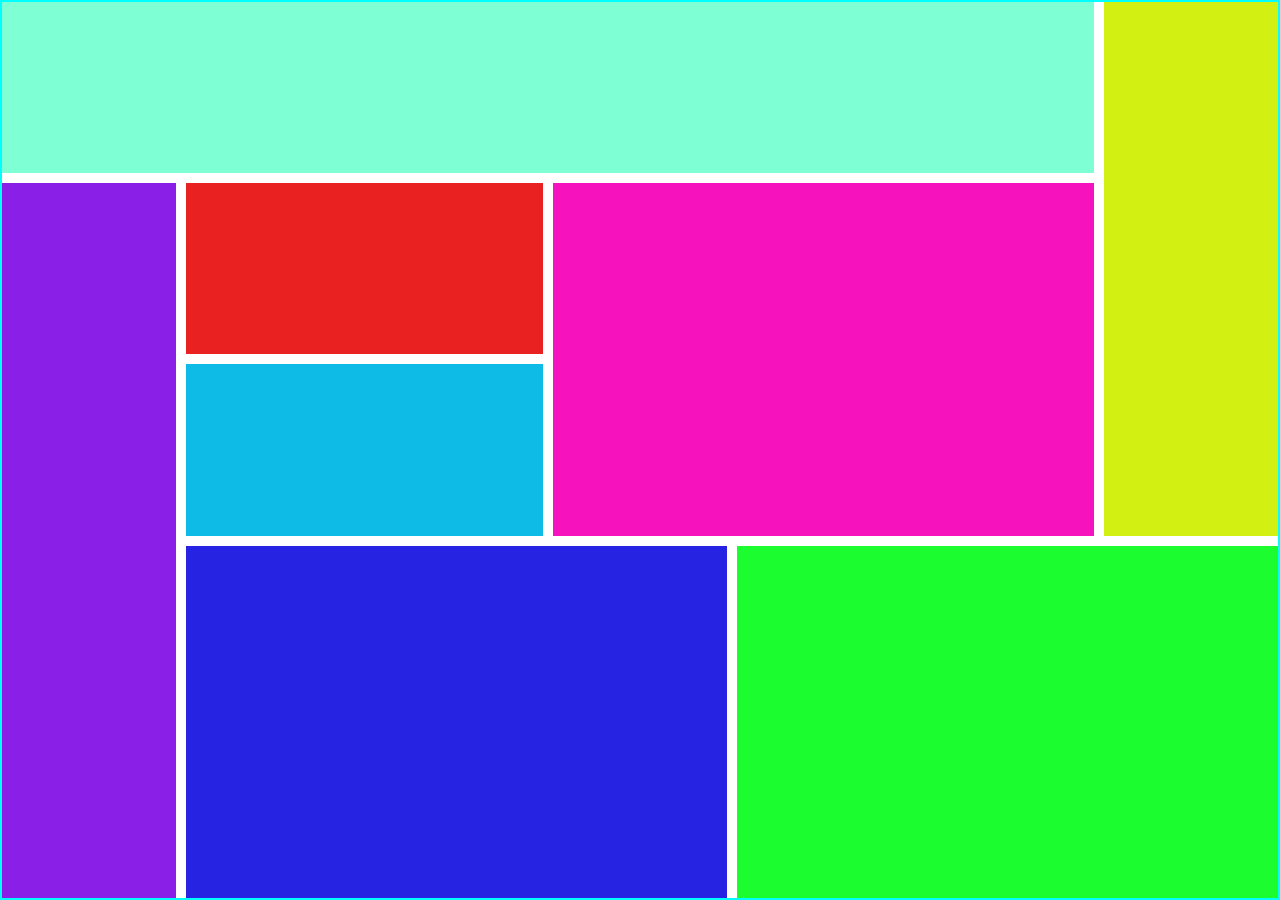
==== commit 6559d610: "Add files via upload" ====
--- a/index.html
+++ b/index.html
@@ -7,35 +7,15 @@
     <link rel="stylesheet" href="style.css">
 </head>
 <body>
-    
-        <div class="main">
-            <div class="left">
-        <h1>IT'S NOT JUST FOOD<br>
-            IT'S AN EXPERIENCE</h1>
-            <p>Experience delicious food crafted with passion.<br>
-            Every bite is a journey of unforgettable flavors.<br>
-            Fresh ingredients, amazing taste, and beautiful<br>presentation.</p>
-            <button>book now</button>
-            <button>Explore</button>
-        </div>    
-
-    <div class="right">
-    <div class="container container-1">
-        <img src="https://imgs.search.brave.com/3OL4tAoxtVO6ShkFUnf6_7lIT_fi21fOrU0vCJKDtbI/rs:fit:500:0:1:0/g:ce/aHR0cHM6Ly9tZWRp/YS5nZXR0eWltYWdl/cy5jb20vaWQvNDk4/NDI4ODgxL3Bob3Rv/L2ZsYXRicmVhZC1w/aXp6YS5qcGc_cz02/MTJ4NjEyJnc9MCZr/PTIwJmM9Vk1MbGhG/NlJzaG53aER4TEMx/ai1tSDR0bE5NRHlP/SXpZbVV1anUyVE01/RT0">
+    <div class="container">
+        <div class="child child1"></div>
+        <div class="child child2"></div>
+        <div class="child child3"></div>
+        <div class="child child4"></div>
+        <div class="child child5"></div>
+        <div class="child child6"></div>
+        <div class="child child7"></div>
+        <div class="child child8"></div>
     </div>
-    <div class="container container-2">
-        <img src="https://imgs.search.brave.com/x5V44fCecnZXSZ4SPum6IbSSteuG_vsD2aAkBx4Blxc/rs:fit:500:0:1:0/g:ce/aHR0cHM6Ly9zdGF0/aWMudmVjdGVlenku/Y29tL3N5c3RlbS9y/ZXNvdXJjZXMvdGh1/bWJuYWlscy8wMjYv/Nzk3LzU0Ni9zbWFs/bC9kb3VibGUtaGFt/YnVyZ2VyLWlzb2xh/dGVkLW9uLXdoaXRl/LWJhY2tncm91bmQt/ZnJlc2gtYnVyZ2Vy/LWZhc3QtZm9vZC13/aXRoLWJlZWYtYW5k/LWNyZWFtLWNoZWVz/ZS1yZWFsaXN0aWMt/aW1hZ2UtdWx0cmEt/aGQtaGlnaC1kZXNp/Z24tdmVyeS1kZXRh/aWxlZC1mcmVlLXBo/b3RvLmpwZw">
-    </div>
-    <div class="container container-3">
-        <img src="https://imgs.search.brave.com/Wm1slulPP-RYB_bLfLiL5MjPKxSRkiA3WJMdJWCcyq8/rs:fit:500:0:1:0/g:ce/aHR0cHM6Ly9zdGF0/aWMudmVjdGVlenku/Y29tL3N5c3RlbS9y/ZXNvdXJjZXMvdGh1/bWJuYWlscy8wNzQv/Mzc5Lzc2MS9zbWFs/bC9kZWxpY2lvdXMt/Y2hpY2tlbi1iaXJ5/YW5pLXdpdGgtZWdn/LWFuZC1vbmlvbi1n/YXJuaXNoLWZyZWUt/cGhvdG8uanBn">
-    </div>
-    <div class="container container-4">
-        <img src="https://imgs.search.brave.com/AL6g0DXKjpS9oSd4qcPEHjXz2Q1V2qFKqWA69cKfxvs/rs:fit:500:0:1:0/g:ce/aHR0cHM6Ly9zdGF0/aWMudmVjdGVlenku/Y29tL3N5c3RlbS9y/ZXNvdXJjZXMvdGh1/bWJuYWlscy8wNzMv/NjEwLzMwNS9zbWFs/bC9uYXR1cmUtYmFj/a2dyb3VuZC1uYXR1/cmUtd2FsbHBhcGVy/LXNjZW5pYy1tb3Vu/dGFpbi12YWxsZXkt/d2l0aC1hLWZsb3dp/bmctcml2ZXItYXQt/c3Vuc2V0LWJhdGhl/ZC1pbi1nb2xkZW4t/bGlnaHQtZnJlZS1w/aG90by5qcGc">
-    </div>
-    <div class="container container-5">
-        <img src="https://imgs.search.brave.com/JhK76JVYsGmoQNzFiq5oNaq6vGYuLaGvqXC7aPtem8c/rs:fit:500:0:1:0/g:ce/aHR0cHM6Ly9pbWcu/bWFnbmlmaWMuY29t/L3ByZW1pdW0tcGhv/dG8vc3ByaW5nLWJl/YXV0aWZ1bC1iYWNr/Z3JvdW5kLXdpdGgt/Z3JlZW4tanVpY3kt/eW91bmctZm9saWFn/ZS1lbXB0eS13b29k/ZW4tdGFibGUtbmF0/dXJlLW91dGRvb3It/bmF0dXJhbC10ZW1w/bGF0ZS13aXRoLWJl/YXV0eS1ib2tlaC1z/dW5saWdodF8xMDI4/OTM4LTY4MDI5Lmpw/Zz9zZW10PWFpc19o/eWJyaWQmdz03NDAm/cT04MA">
-    </div>
-    </div>
-        </div>
 </body>
 </html>
--- a/style.css
+++ b/style.css
@@ -1,181 +1,52 @@
 *{
-    margin:0;
-    padding:0;
+    margin:0px;
+    padding:0px;
     box-sizing: border-box;
 }
-body{
-    background: antiquewhite;
-    color:antiquewhite;
-}    
-.main{
-    justify-content: space-between;
+.container{
     height:100vh;
     width:100vw;
-    align-items:center;
-    display:flex;
-    padding:50px 80px;
+    border:2px solid aqua; 
+    display:grid;
+    gap:10px 10px;
 }
-.left{
-    width:40%;
-    
+.child1{
+    background-color: aquamarine;
+    grid-column:1/7;
+    grid-row: 1/2;
 }
-.left h1{
-    color:black;
-    font-size:60px;
-    margin-bottom: 20px;
-    opacity:0;
-    animation:top-slide 2s ease forwards;
-    animation-delay: 1s;
-    font-family:'Playfair Display',serif;
+.child2{
+    background-color: rgb(138, 32, 231);
+    grid-column:1/2;
+    grid-row: 2/6;
 }
-@keyframes top-slide{
-    from{
-        opacity:0;
-        transform:translateY(-80px);
-    }
-    to{
-        opacity:1;
-        transform:translateY(0);
-    }
+.child3{
+    background-color: rgb(233, 33, 33);
+    grid-column:2/4;
+    grid-row: 2/3;
 }
-.left p{
-    font-size: 18px;
-    line-height: 30px;
-    color:rgb(248, 167, 6);
-    margin-bottom: 30px;
-    opacity:0;
-    animation:left-slide 2s ease forwards;
-    animation-delay: 1s;
-    font-family: 'Poppins',sans-serif;
+.child4{
+    background-color: rgb(13, 187, 230);
+    grid-column:2/4;
+    grid-row: 3/4;
 }
-@keyframes left-slide{
-    from{
-        opacity:0;
-        transform:translateX(-80px);
-    }
-    to{
-        opacity:1;
-        transform:translateX(0);
-    }
+.child5{
+    background-color: rgb(246, 18, 189);
+    grid-column: 4/7;
+    grid-row: 2/4;
 }
-.left button{
-    padding:12px 30px;
-    border:none;
-    border-radius:30px;
-    background:rgb(252, 11, 35);
-    color:white;
-    font-size:18px;
-    margin-right:15px;
-    cursor:pointer;
-    transition:0.3s;
-    opacity:0;
-    animation:bottom-slide 2s ease forwards;
-    animation-delay:1s;
-    font-family: 'Montserrat',sans-serif;
+.child6{
+    background-color: rgb(210, 240, 18);
+    grid-column:7/8;
+    grid-row: 1/4;
 }
-@keyframes bottom-slide{
-    from{
-        opacity:0;
-        transform:translateY(100px);
-    }
-    to{
-        opacity:1;
-        transform:translateY(0);
-    }
+.child7{
+    background-color: rgb(38, 35, 227);
+    grid-column:2/5;
+    grid-row: 4/6;
 }
-
-
-.left button:hover{
-    background:white;
-    color:black;
-}
-.right{
-    width:700px;
-    height:700px;
-    position:relative;
-}
-
-.container{
-    position:relative;
-    height:200px;
-    width:200px;
-    overflow:hidden;
-    border-radius: 20px;
-    background-size: cover;
-    background-position: center;
-    transform:rotate(45deg) scale(0);
-    box-shadow: 10px 10px 15px rgba(0,0,0,0.5);
-    opacity:0;
-    animation:cardAnimation 2s ease forwards;
-    animation-delay: 1s;
-}
-@keyframes cardAnimation{
-    0%{
-        opacity:0;
-        transform:rotate(45deg) scale(0);
-    }
-    100%{
-         opacity:1;
-        transform:rotate(45deg) scale(1);
-
-    }
-}
-
-.container img{
-    width:200%;
-    height:150%;
-    object-fit:cover;
-    transform: translate(-20%,-15%)rotate(-45deg);
-    transform-origin:center;
-}    
-.container-1{
-    top:165px;
-    left:220px;
-    height:150px;
-    overflow:hidden;
-    width:150px;
-    margin: 0px 23px 14px 9px;
-    transform: translate(19px,15px) rotate(45deg);
-    box-shadow: 10px 10px rgb(24, 24, 21);
-}
-
-.container-2{
-   top:-0px;
-   left:500px;
-   height:150px;
-   width:150px;
-   overflow:hidden;
-   transform: translate(10px,6px) rotate(45deg);
-   margin: 0px 20px 0px;
-   box-shadow: 10px 10px rgb(22, 22, 21);
-}
-.container-3{
-    top:-25px;
-    left:350px;
-    overflow:hidden;
-    box-shadow: 10px 10px rgb(5, 5, 5);
-}
-    
-
-.container-4{
-    top:-55px;
-    left:229px;
-    height:150px;
-    width:150px;
-    overflow:hidden;
-    transform: translate(-0px,0px) rotate(45deg);
-    box-shadow: 10px 10px rgb(7, 8, 8);
-}
-
-.container-5{
-    top:-190px;
-    left:510px;
-    height:150px;
-    width:150px;
-    overflow:hidden;
-    margin:-10px 15px 5px 10px;
-    transform: translate(3px,2px) rotate(45deg);
-    box-shadow: 10px 10px rgb(14, 13, 13);
-}
-
-
+.child8{
+    background-color: rgb(27, 253, 46);
+    grid-column:5/8;
+    grid-row: 4/6;
+}
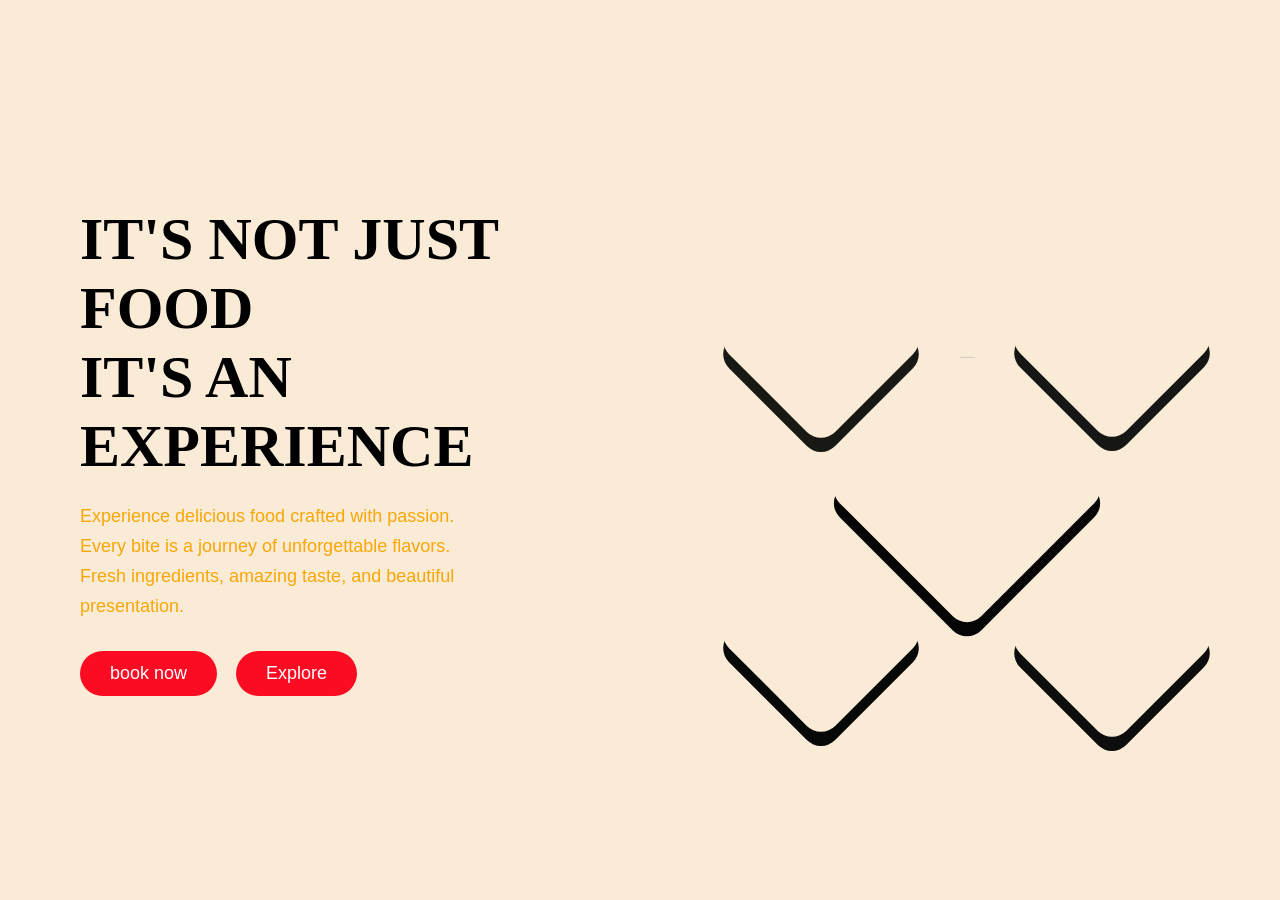
==== commit f2f21150: "Add files via upload" ====
--- a/index.html
+++ b/index.html
@@ -7,15 +7,35 @@
     <link rel="stylesheet" href="style.css">
 </head>
 <body>
-    <div class="container">
-        <div class="child child1"></div>
-        <div class="child child2"></div>
-        <div class="child child3"></div>
-        <div class="child child4"></div>
-        <div class="child child5"></div>
-        <div class="child child6"></div>
-        <div class="child child7"></div>
-        <div class="child child8"></div>
+    
+        <div class="main">
+            <div class="left">
+        <h1>IT'S NOT JUST FOOD<br>
+            IT'S AN EXPERIENCE</h1>
+            <p>Experience delicious food crafted with passion.<br>
+            Every bite is a journey of unforgettable flavors.<br>
+            Fresh ingredients, amazing taste, and beautiful<br>presentation.</p>
+            <button>book now</button>
+            <button>Explore</button>
+        </div>    
+
+    <div class="right">
+    <div class="container container-1">
+        <img src="https://imgs.search.brave.com/3OL4tAoxtVO6ShkFUnf6_7lIT_fi21fOrU0vCJKDtbI/rs:fit:500:0:1:0/g:ce/aHR0cHM6Ly9tZWRp/YS5nZXR0eWltYWdl/cy5jb20vaWQvNDk4/NDI4ODgxL3Bob3Rv/L2ZsYXRicmVhZC1w/aXp6YS5qcGc_cz02/MTJ4NjEyJnc9MCZr/PTIwJmM9Vk1MbGhG/NlJzaG53aER4TEMx/ai1tSDR0bE5NRHlP/SXpZbVV1anUyVE01/RT0">
     </div>
+    <div class="container container-2">
+        <img src="https://imgs.search.brave.com/x5V44fCecnZXSZ4SPum6IbSSteuG_vsD2aAkBx4Blxc/rs:fit:500:0:1:0/g:ce/aHR0cHM6Ly9zdGF0/aWMudmVjdGVlenku/Y29tL3N5c3RlbS9y/ZXNvdXJjZXMvdGh1/bWJuYWlscy8wMjYv/Nzk3LzU0Ni9zbWFs/bC9kb3VibGUtaGFt/YnVyZ2VyLWlzb2xh/dGVkLW9uLXdoaXRl/LWJhY2tncm91bmQt/ZnJlc2gtYnVyZ2Vy/LWZhc3QtZm9vZC13/aXRoLWJlZWYtYW5k/LWNyZWFtLWNoZWVz/ZS1yZWFsaXN0aWMt/aW1hZ2UtdWx0cmEt/aGQtaGlnaC1kZXNp/Z24tdmVyeS1kZXRh/aWxlZC1mcmVlLXBo/b3RvLmpwZw">
+    </div>
+    <div class="container container-3">
+        <img src="https://imgs.search.brave.com/Wm1slulPP-RYB_bLfLiL5MjPKxSRkiA3WJMdJWCcyq8/rs:fit:500:0:1:0/g:ce/aHR0cHM6Ly9zdGF0/aWMudmVjdGVlenku/Y29tL3N5c3RlbS9y/ZXNvdXJjZXMvdGh1/bWJuYWlscy8wNzQv/Mzc5Lzc2MS9zbWFs/bC9kZWxpY2lvdXMt/Y2hpY2tlbi1iaXJ5/YW5pLXdpdGgtZWdn/LWFuZC1vbmlvbi1n/YXJuaXNoLWZyZWUt/cGhvdG8uanBn">
+    </div>
+    <div class="container container-4">
+        <img src="https://imgs.search.brave.com/AL6g0DXKjpS9oSd4qcPEHjXz2Q1V2qFKqWA69cKfxvs/rs:fit:500:0:1:0/g:ce/aHR0cHM6Ly9zdGF0/aWMudmVjdGVlenku/Y29tL3N5c3RlbS9y/ZXNvdXJjZXMvdGh1/bWJuYWlscy8wNzMv/NjEwLzMwNS9zbWFs/bC9uYXR1cmUtYmFj/a2dyb3VuZC1uYXR1/cmUtd2FsbHBhcGVy/LXNjZW5pYy1tb3Vu/dGFpbi12YWxsZXkt/d2l0aC1hLWZsb3dp/bmctcml2ZXItYXQt/c3Vuc2V0LWJhdGhl/ZC1pbi1nb2xkZW4t/bGlnaHQtZnJlZS1w/aG90by5qcGc">
+    </div>
+    <div class="container container-5">
+        <img src="https://imgs.search.brave.com/JhK76JVYsGmoQNzFiq5oNaq6vGYuLaGvqXC7aPtem8c/rs:fit:500:0:1:0/g:ce/aHR0cHM6Ly9pbWcu/bWFnbmlmaWMuY29t/L3ByZW1pdW0tcGhv/dG8vc3ByaW5nLWJl/YXV0aWZ1bC1iYWNr/Z3JvdW5kLXdpdGgt/Z3JlZW4tanVpY3kt/eW91bmctZm9saWFn/ZS1lbXB0eS13b29k/ZW4tdGFibGUtbmF0/dXJlLW91dGRvb3It/bmF0dXJhbC10ZW1w/bGF0ZS13aXRoLWJl/YXV0eS1ib2tlaC1z/dW5saWdodF8xMDI4/OTM4LTY4MDI5Lmpw/Zz9zZW10PWFpc19o/eWJyaWQmdz03NDAm/cT04MA">
+    </div>
+    </div>
+        </div>
 </body>
 </html>
--- a/style.css
+++ b/style.css
@@ -1,52 +1,181 @@
 *{
-    margin:0px;
-    padding:0px;
+    margin:0;
+    padding:0;
     box-sizing: border-box;
 }
-.container{
+body{
+    background: antiquewhite;
+    color:antiquewhite;
+}    
+.main{
+    justify-content: space-between;
     height:100vh;
     width:100vw;
-    border:2px solid aqua; 
-    display:grid;
-    gap:10px 10px;
+    align-items:center;
+    display:flex;
+    padding:50px 80px;
 }
-.child1{
-    background-color: aquamarine;
-    grid-column:1/7;
-    grid-row: 1/2;
+.left{
+    width:40%;
+    
 }
-.child2{
-    background-color: rgb(138, 32, 231);
-    grid-column:1/2;
-    grid-row: 2/6;
+.left h1{
+    color:black;
+    font-size:60px;
+    margin-bottom: 20px;
+    opacity:0;
+    animation:top-slide 2s ease forwards;
+    animation-delay: 1s;
+    font-family:'Playfair Display',serif;
 }
-.child3{
-    background-color: rgb(233, 33, 33);
-    grid-column:2/4;
-    grid-row: 2/3;
+@keyframes top-slide{
+    from{
+        opacity:0;
+        transform:translateY(-80px);
+    }
+    to{
+        opacity:1;
+        transform:translateY(0);
+    }
 }
-.child4{
-    background-color: rgb(13, 187, 230);
-    grid-column:2/4;
-    grid-row: 3/4;
+.left p{
+    font-size: 18px;
+    line-height: 30px;
+    color:rgb(248, 167, 6);
+    margin-bottom: 30px;
+    opacity:0;
+    animation:left-slide 2s ease forwards;
+    animation-delay: 1s;
+    font-family: 'Poppins',sans-serif;
 }
-.child5{
-    background-color: rgb(246, 18, 189);
-    grid-column: 4/7;
-    grid-row: 2/4;
+@keyframes left-slide{
+    from{
+        opacity:0;
+        transform:translateX(-80px);
+    }
+    to{
+        opacity:1;
+        transform:translateX(0);
+    }
 }
-.child6{
-    background-color: rgb(210, 240, 18);
-    grid-column:7/8;
-    grid-row: 1/4;
+.left button{
+    padding:12px 30px;
+    border:none;
+    border-radius:30px;
+    background:rgb(252, 11, 35);
+    color:white;
+    font-size:18px;
+    margin-right:15px;
+    cursor:pointer;
+    transition:0.3s;
+    opacity:0;
+    animation:bottom-slide 2s ease forwards;
+    animation-delay:1s;
+    font-family: 'Montserrat',sans-serif;
 }
-.child7{
-    background-color: rgb(38, 35, 227);
-    grid-column:2/5;
-    grid-row: 4/6;
+@keyframes bottom-slide{
+    from{
+        opacity:0;
+        transform:translateY(100px);
+    }
+    to{
+        opacity:1;
+        transform:translateY(0);
+    }
 }
-.child8{
-    background-color: rgb(27, 253, 46);
-    grid-column:5/8;
-    grid-row: 4/6;
-}+
+
+.left button:hover{
+    background:white;
+    color:black;
+}
+.right{
+    width:700px;
+    height:700px;
+    position:relative;
+}
+
+.container{
+    position:relative;
+    height:200px;
+    width:200px;
+    overflow:hidden;
+    border-radius: 20px;
+    background-size: cover;
+    background-position: center;
+    transform:rotate(45deg) scale(0);
+    box-shadow: 10px 10px 15px rgba(0,0,0,0.5);
+    opacity:0;
+    animation:cardAnimation 2s ease forwards;
+    animation-delay: 1s;
+}
+@keyframes cardAnimation{
+    0%{
+        opacity:0;
+        transform:rotate(45deg) scale(0);
+    }
+    100%{
+         opacity:1;
+        transform:rotate(45deg) scale(1);
+
+    }
+}
+
+.container img{
+    width:200%;
+    height:150%;
+    object-fit:cover;
+    transform: translate(-20%,-15%)rotate(-45deg);
+    transform-origin:center;
+}    
+.container-1{
+    top:165px;
+    left:220px;
+    height:150px;
+    overflow:hidden;
+    width:150px;
+    margin: 0px 23px 14px 9px;
+    transform: translate(19px,15px) rotate(45deg);
+    box-shadow: 10px 10px rgb(24, 24, 21);
+}
+
+.container-2{
+   top:-0px;
+   left:500px;
+   height:150px;
+   width:150px;
+   overflow:hidden;
+   transform: translate(10px,6px) rotate(45deg);
+   margin: 0px 20px 0px;
+   box-shadow: 10px 10px rgb(22, 22, 21);
+}
+.container-3{
+    top:-25px;
+    left:350px;
+    overflow:hidden;
+    box-shadow: 10px 10px rgb(5, 5, 5);
+}
+    
+
+.container-4{
+    top:-55px;
+    left:229px;
+    height:150px;
+    width:150px;
+    overflow:hidden;
+    transform: translate(-0px,0px) rotate(45deg);
+    box-shadow: 10px 10px rgb(7, 8, 8);
+}
+
+.container-5{
+    top:-190px;
+    left:510px;
+    height:150px;
+    width:150px;
+    overflow:hidden;
+    margin:-10px 15px 5px 10px;
+    transform: translate(3px,2px) rotate(45deg);
+    box-shadow: 10px 10px rgb(14, 13, 13);
+}
+
+
